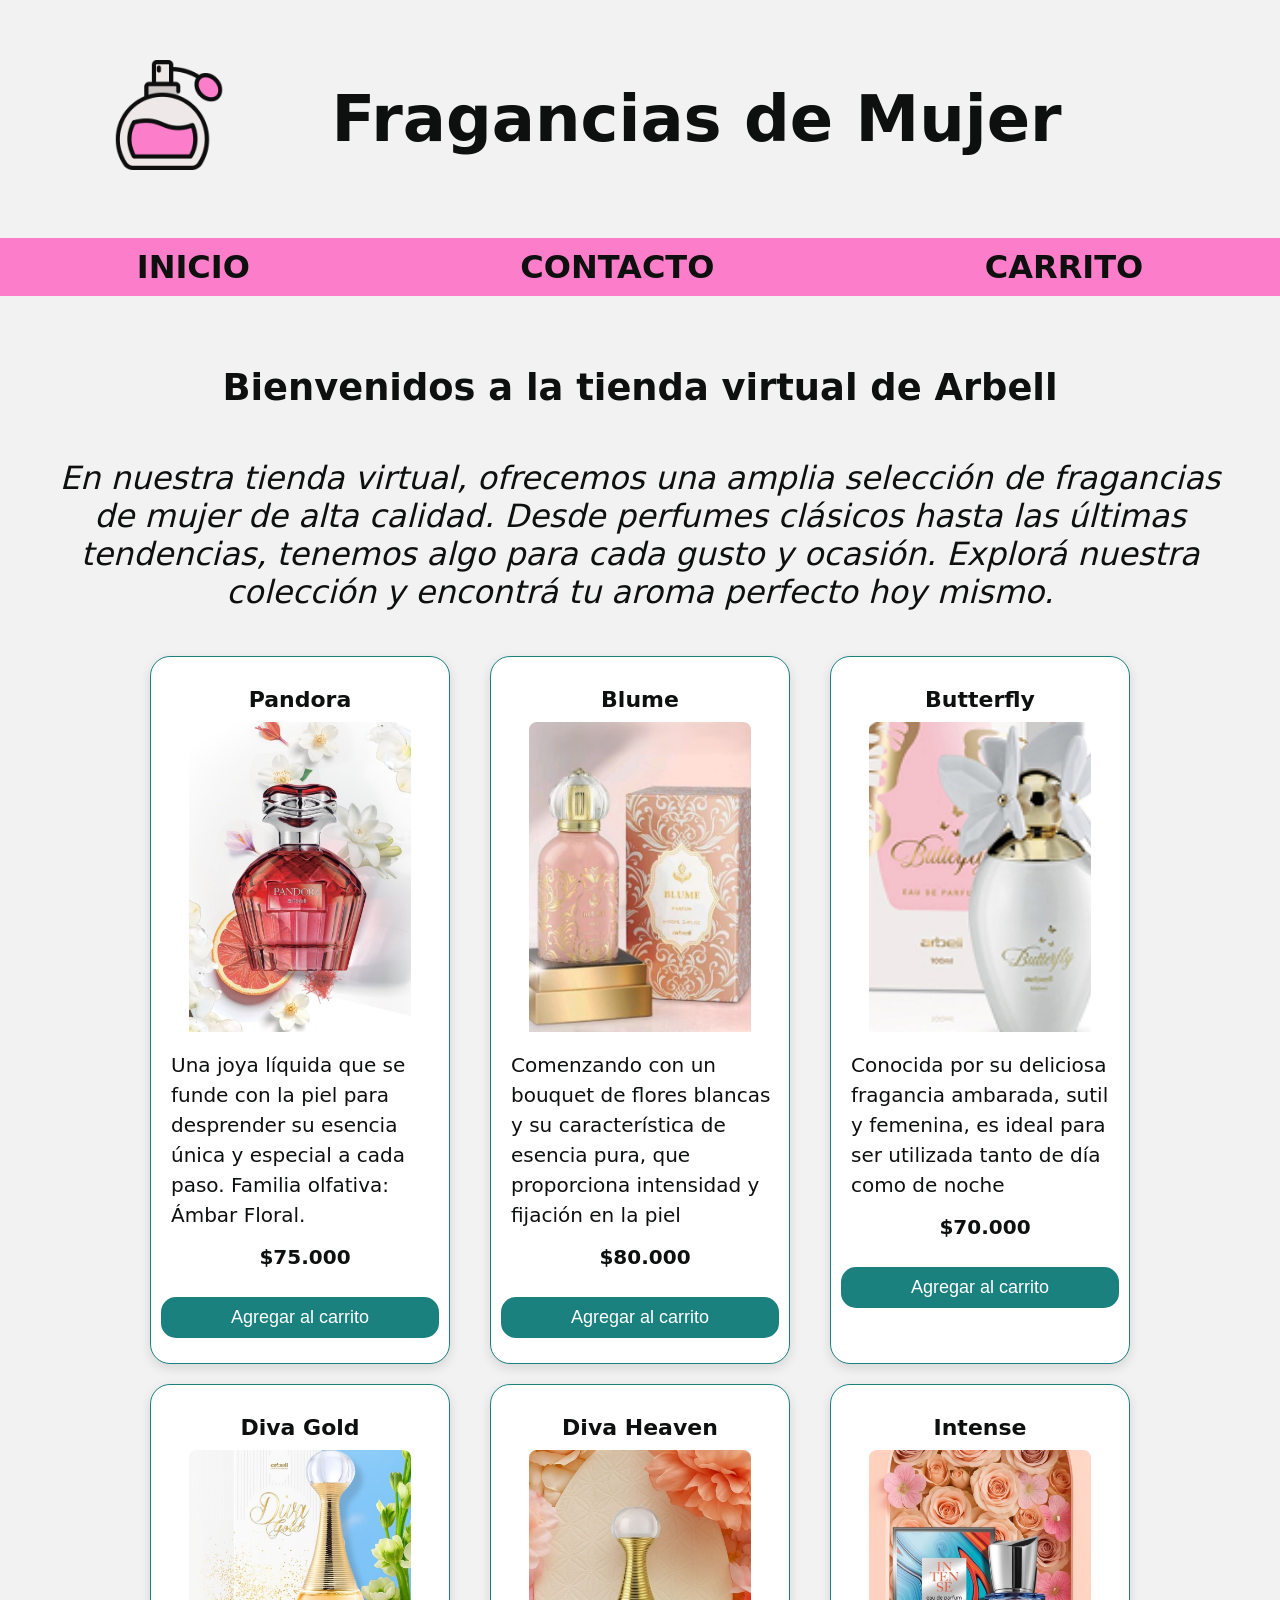
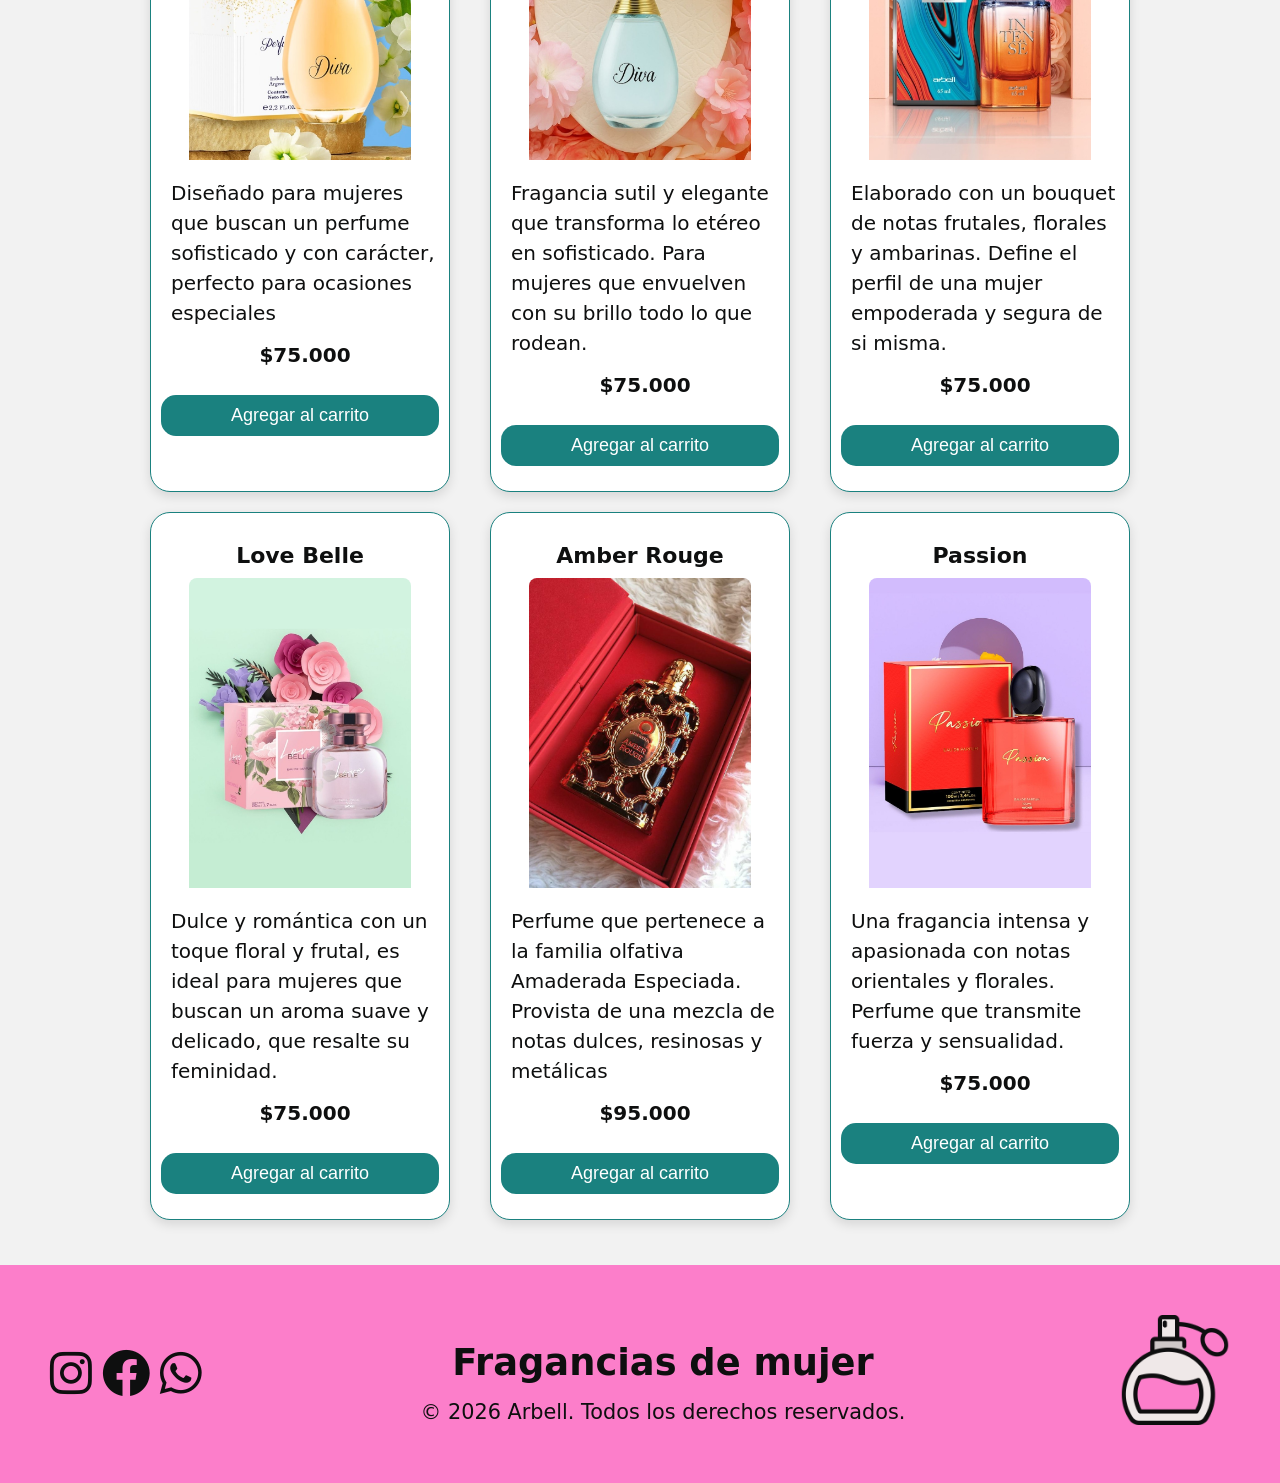
==== index.html @ 32f64679 "envío proyecto" ====
<!DOCTYPE html>
<html lang="en">

<head>
    <meta charset="UTF-8">
    <meta name="viewport" content="width=device-width, initial-scale=1.0">
    <link rel="shortcut icon" href="/img/perfume.png" type="image/x-icon">
    <link rel="stylesheet" href="https://cdnjs.cloudflare.com/ajax/libs/font-awesome/6.0.0-beta3/css/
all.min.css">
    <link rel="stylesheet" href="./css/style.css"><!--va último para que tome primero los demás estilos-->
    <title>Fragancias de mujer</title>
</head>

<body>
    <header>
        <div class="header">
            <a class="logo" href="./index.html"><img class="img" src="./img/perfume.png" alt="logo"></a>
            <div class="marca">
                <h1>Fragancias de Mujer</h1>
            </div>
        </div>
        <nav>
            <ul>
                <li><a href="./index.html">INICIO</a></li>
                <LI><A href="./pages/contacto.html">CONTACTO</A></LI>
                <LI><A href="./pages/carrito.html">CARRITO</A></LI>
            </ul>
        </nav>
    </header>
    <main>
        <SECtion>
            <H2>Bienvenidos a la tienda virtual de Arbell</H2>

            <div class="descripcion">
                <p>En nuestra tienda virtual, ofrecemos una amplia selección de fragancias de mujer de alta calidad.
                    Desde perfumes clásicos hasta las últimas tendencias, tenemos algo para cada gusto y ocasión.
                    Explorá nuestra colección y encontrá tu aroma perfecto hoy mismo.</p>
            </div>
            <div class="principal">
                    <article class="tarjeta">
                        <h3>Pandora</h3>
                        <img src="./img/pandora.jpeg" alt="perfume pandora">
                        <p>Una joya líquida que se funde con la piel para desprender su esencia única y especial a cada paso. Familia
                            olfativa:
                            Ámbar Floral.
                        </p>
                        <p class="precio">$75.000</p>
                        <button>Agregar al carrito</button>
                    </article>
                    <article class="tarjeta">
                        <h3>Blume</h3>
                        <img src="./img/Blume.jpg" alt="perfume blume" >
                        <p> Comenzando con un bouquet de flores blancas y su característica de esencia pura,
                            que proporciona intensidad y fijación en la piel</p>
                        <p class="precio">$80.000</p>
                        <button>Agregar al carrito</button>
                    </article>
                    <article class="tarjeta">
                        <h3>Butterfly</h3>
                        <img src="./img/butterfly.png" alt="perfume butterfly">
                        <p> Conocida por su deliciosa fragancia ambarada, sutil y femenina, es ideal para ser utilizada tanto de día
                            como de noche</p>
                        <p class="precio">$70.000</p>
                        <button>Agregar al carrito</button>
                    </article>
                    <article class="tarjeta">
                        <h3>Diva Gold</h3>
                        <img src="./img/divaGold.jpeg" alt="perfume Diva Gold">
                        <p>Diseñado para mujeres que buscan un perfume sofisticado y con carácter, perfecto para ocasiones
                            especiales
                        </p>
                        <p class="precio">$75.000</p>
                        <button>Agregar al carrito</button>
                    </article>
                    <article class="tarjeta">
                        <h3>Diva Heaven</h3>
                        <img src="./img/divaHeaven.jpeg" alt="perfume Diva heaven">
                        <p>Fragancia sutil y elegante que transforma lo etéreo en sofisticado. Para mujeres
                            que envuelven con su brillo todo lo que rodean.</p>
                        <p class="precio">$75.000</p>
                        <button>Agregar al carrito</button>
                    </article>
                    <article class="tarjeta">
                        <h3>Intense</h3>
                        <img src="./img/intense.jpeg" alt="perfume intense">
                        <p>Elaborado con un bouquet de notas frutales, florales y ambarinas. Define el
                            perfil
                            de una mujer empoderada y segura de si misma.</p>
                        <p class="precio">$75.000</p>
                        <button>Agregar al carrito</button>
                    </article>
                    <article class="tarjeta">
                        <h3>Love Belle</h3>
                        <img src="./img/loveBelle.jpeg" alt="perfume love belle">
                        <p>Dulce y romántica con un toque floral y frutal, es ideal para mujeres que buscan
                            un aroma suave y delicado, que resalte su feminidad.</p>
                        <p class="precio">$75.000</p>
                        <button>Agregar al carrito</button>
                    </article>
                    <article class="tarjeta">
                        <h3>Amber Rouge</h3>
                        <img src="./img/AmberRouge.jpeg" alt="perfume amber rouge">
                        <p>Perfume que pertenece a la familia olfativa Amaderada Especiada.
                            Provista de una mezcla de notas dulces, resinosas y metálicas</p>
                        <p class="precio">$95.000</p>
                        <button>Agregar al carrito</button>
                    </article>
                    <article class="tarjeta">
                        <h3>Passion</h3>
                        <img src="./img/passion.jpeg" alt="perfume passion">
                        <p>Una fragancia intensa y apasionada con notas orientales y florales. Perfume que transmite
                            fuerza
                            y sensualidad. </p>
                        <p class="precio">$75.000</p>
                        <button>Agregar al carrito</button>
                    </article>

            </div>
        </SECtion>
    </main>
    <footer>
        <div class="footer1">
            <i class="fa-brands fa-instagram"></i>
        <!--   <i class="fa-brands fa-square-x-twitter"></i>--> 
            <i class="fa-brands fa-facebook" ></i>
            <i class="fa-brands fa-whatsapp" ></i>
        </div>
        <div class="footer2">
            <h2>Fragancias de mujer</h2>
            <p>© 2026 Arbell. Todos los derechos reservados.</p>
        </div>
        <div class="footer3">
            <a class="logo" href="./index.html"><img class="img" src="./img/perfume.png" alt="logo"></a>
        </div>
    </footer>
</body>

</html>
---- css/style.css ----
* {
    margin: 0;
    padding: 0;
    box-sizing: border-box;
    /*para saber que tamaño tiene el elemento y no se me desordene la pagina*/
    /*tiene en cuenta el padding y el border*/
}

| html {
    font-size: 62.5%;
}

body {
    width: 100%;
    font-family: system-ui, Avenir, Helvetica, Arial, sans-serif;
    font-size: 2rem;
    background-color: #f2f2f2;
    color: #0e0f0f;
}

.header {
    display: flex;
    padding: 10px 5%;
}

.img {
    margin: 50px;
    width: 110px;

}

.marca {
    display: flex;
    width: 80%;
    align-items: center;
    padding: 0 5%;
}

nav {
    width: 100%;
    background-color: #FC7ECA;
}

nav ul {
    display: flex;
    gap: 3rem;
    justify-content: space-around;
    list-style: none;
    padding: 10px 2%;

}

a {
    font-weight: 700;
    color: #0e0f0f;
    text-decoration: none;
    /*  padding: 0px 100px;*/
}

main {
    margin: 2% 0;
    flex: 1;
    /*para que ocupe todo el espacio disponible, el footer y el head van a usar lo mínimo*/
    flex-direction: column;

}

h2 {
    font-size: 2.3rem;
    margin: 2%;
    text-align: center;
}

.descripcion {
    font-size: 2rem;
    font-style: italic;
    text-align: center;
    padding: 2%;
}

.principal {
    display: flex;
    flex-wrap: wrap;
    justify-content: center;
    gap: 20px;
    margin-top: 20px;
}


.tarjeta {
    width: 300px;
    background-color: #fff;
    border-radius: 20px;
    padding: 15px 10px;
    box-shadow: 0 4px 12px rgba(0, 0, 0, 0.12);
    box-sizing: border-box;
    margin: 0 10px;
    border: 1px solid #1a817f;
    text-align: center;
}

.tarjeta img {
    width: 80%;
    height: 20rem;
    object-fit: cover;
    padding-bottom: 10px;
    border-radius: 8px;

}

.tarjeta h3 {
    font-size: 22px;
    margin: 15px 0 10px;

}

.tarjeta p {
    padding-left: 10px;
    font-size: 20px;
    line-height: 1.5;
    margin: 0 0 12px;
    text-align: start;
}

.tarjeta .precio {
    display: block;
    font-size: 20px;
    font-weight: bold;
    text-align: CENTER;
    margin-bottom: 15px;
}

button {
    width: 100%;
    padding: 10px;
    border-radius: 15px;
    margin: 10px 0;
    border: none;
    background-color: #1a817f;
    color: white;
    font-size: 18px;
    cursor: pointer;
    transition: background-color 0.3s;
}

a:hover {
    color: #1a817f;
}

button:hover {
    background-color: #0fc2c0;
}

footer {
    display: flex;
    justify-content: space-around;
    align-items: center;
    background-color: #FC7ECA;
}

.footer1 {
    padding: 50px;
    WIDTH: 20%;
    color: #0e0f0f;
    flex-wrap: wrap;
}

.footer2 {
    flex: 1;
    padding: 30px 0;
    JUSTIFY-CONTENT: CENTER;
}

FOOTER P {
    font-size: 1.3rem;
    text-align: center;
}

i {
    font-size: 3rem;
}

/* Estilos para la sección de contacto */
section {
    display: flex;
    flex-direction: column;
    align-items: center;
    padding: 20px;

}

.formulario {
    width: 600px;
    background-color: #fff;
    border-radius: 20px;
    justify-content: center;
    padding: 25px;
    box-shadow: 0 4px 12px rgba(0, 0, 0, 0.12);
    /*  box-sizing: border-box;*/
    margin: 20px 25%;
    border: 1px solid #1a817f;
    text-align: left;
}

form {
    display: flex;
    flex-direction: column;
    gap: 5px;
}

form label {
    font-size: 1.6rem;
    font-weight: bold;
}

form input,
form textarea {
    width: 100%;
    padding: 10px;
    border-radius: 8px;
    border: 1px solid #ccc;
    font-size: 2rem;
}

@media (max-width: 600px) {
    body {
        font-size: 1.6rem;
    }

    h1 {
        font-size: 1.6rem;
    }

    h2 {
        font-size: 1.3rem;
    }

    nav ul {
        text-align: center;
        gap: 0.8rem;
    }

    nav,
    form label,
    form input,
    form textarea {
        font-size: 1.1rem;
    }

    p {
        font-size: 1.1rem;
    }

    .img {
        display: none;
    }

    nav ul {
        flex-direction: column;
    }

    .tarjeta p {
        font-size: 1.1rem;
    }

    .footer1 {
        padding: 0 16px;
        width: 10%;
    }

    i {
        font-size: 2rem;
    }

    .formulario {
        width: 80%;
        min-width: 300px;
        margin: 20px 10%;
    }

    .tarjeta img {
        height: 10rem;
        WIDTH: 50%;
    }
}
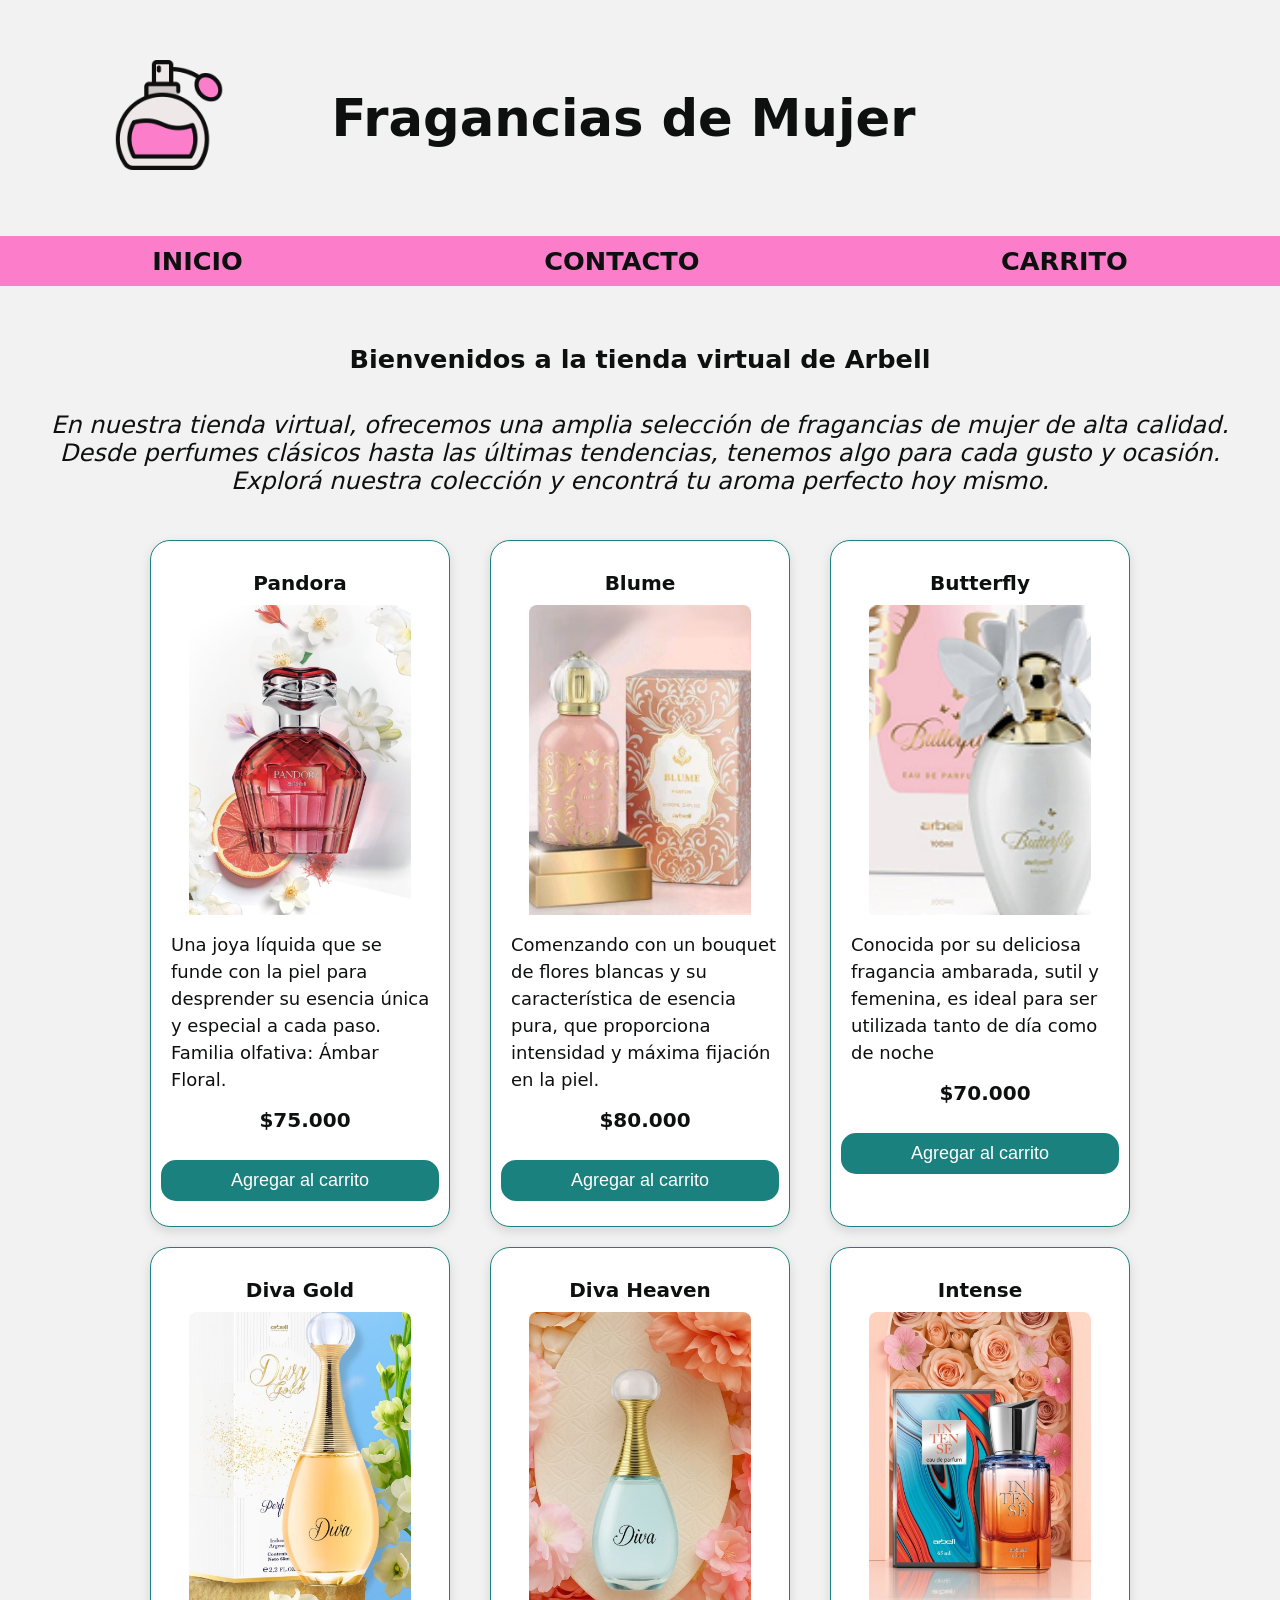
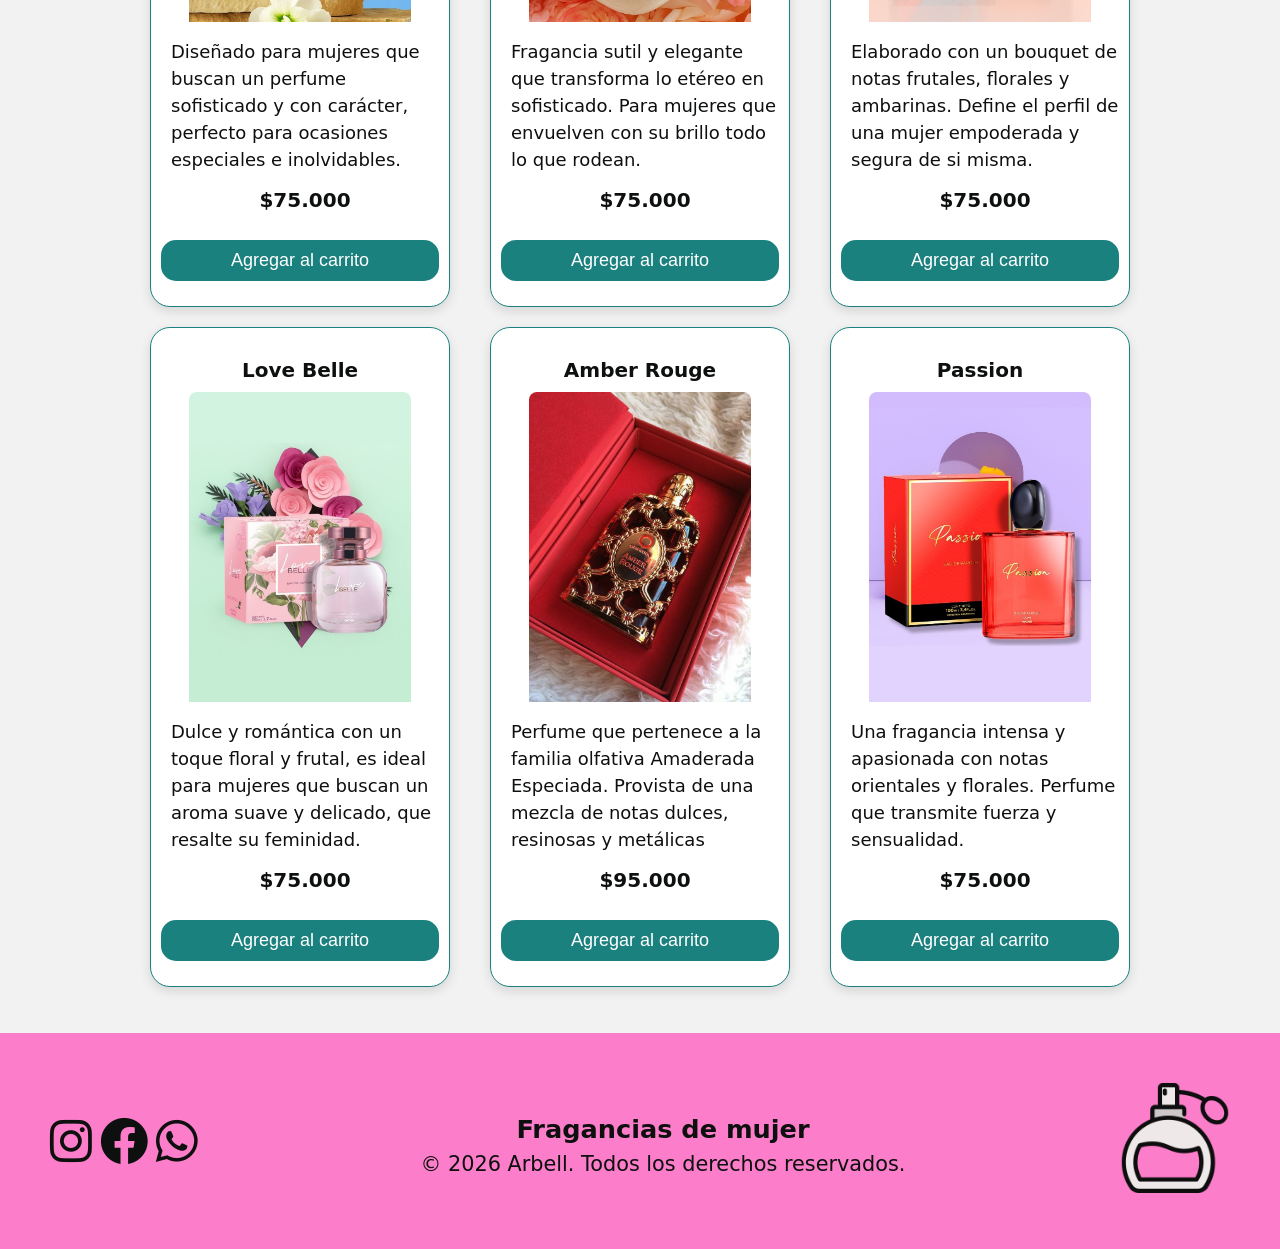
==== commit 3f89790e: "cambios de tamaño de fuente en el css y corrección de ortografía en el index.html" ====
--- a/index.html
+++ b/index.html
@@ -51,7 +51,7 @@
                         <h3>Blume</h3>
                         <img src="./img/Blume.jpg" alt="perfume blume" >
                         <p> Comenzando con un bouquet de flores blancas y su característica de esencia pura,
-                            que proporciona intensidad y fijación en la piel</p>
+                            que proporciona intensidad y máxima fijación en la piel.</p>
                         <p class="precio">$80.000</p>
                         <button>Agregar al carrito</button>
                     </article>
@@ -67,7 +67,7 @@
                         <h3>Diva Gold</h3>
                         <img src="./img/divaGold.jpeg" alt="perfume Diva Gold">
                         <p>Diseñado para mujeres que buscan un perfume sofisticado y con carácter, perfecto para ocasiones
-                            especiales
+                            especiales e inolvidables.
                         </p>
                         <p class="precio">$75.000</p>
                         <button>Agregar al carrito</button>
--- a/css/style.css
+++ b/css/style.css
@@ -13,7 +13,7 @@
 body {
     width: 100%;
     font-family: system-ui, Avenir, Helvetica, Arial, sans-serif;
-    font-size: 2rem;
+    font-size: 1.6rem;
     background-color: #f2f2f2;
     color: #0e0f0f;
 }
@@ -47,14 +47,12 @@
     justify-content: space-around;
     list-style: none;
     padding: 10px 2%;
-
 }
 
 a {
     font-weight: 700;
     color: #0e0f0f;
     text-decoration: none;
-    /*  padding: 0px 100px;*/
 }
 
 main {
@@ -62,17 +60,16 @@
     flex: 1;
     /*para que ocupe todo el espacio disponible, el footer y el head van a usar lo mínimo*/
     flex-direction: column;
-
 }
 
 h2 {
-    font-size: 2.3rem;
-    margin: 2%;
+    font-size: 1.6rem;
+    margin:1% 2%;
     text-align: center;
 }
 
 .descripcion {
-    font-size: 2rem;
+    font-size: 1.5rem;
     font-style: italic;
     text-align: center;
     padding: 2%;
@@ -109,14 +106,14 @@
 }
 
 .tarjeta h3 {
-    font-size: 22px;
+    font-size: 20px;
     margin: 15px 0 10px;
 
 }
 
 .tarjeta p {
     padding-left: 10px;
-    font-size: 20px;
+    font-size: 18px;
     line-height: 1.5;
     margin: 0 0 12px;
     text-align: start;
@@ -246,7 +243,10 @@
     form textarea {
         font-size: 1.1rem;
     }
-
+.marca{
+        width: 100%;
+        padding: 0 5%;
+    }
     p {
         font-size: 1.1rem;
     }
@@ -262,10 +262,16 @@
     .tarjeta p {
         font-size: 1.1rem;
     }
-
+.tarjeta img {
+        height: 10rem;
+        WIDTH: 50%;
+    }
     .footer1 {
         padding: 0 16px;
         width: 10%;
+    }
+    .footer1 p{
+        font-size: 1.1rem;
     }
 
     i {
@@ -278,8 +284,6 @@
         margin: 20px 10%;
     }
 
-    .tarjeta img {
-        height: 10rem;
-        WIDTH: 50%;
-    }
+    
+    
 }
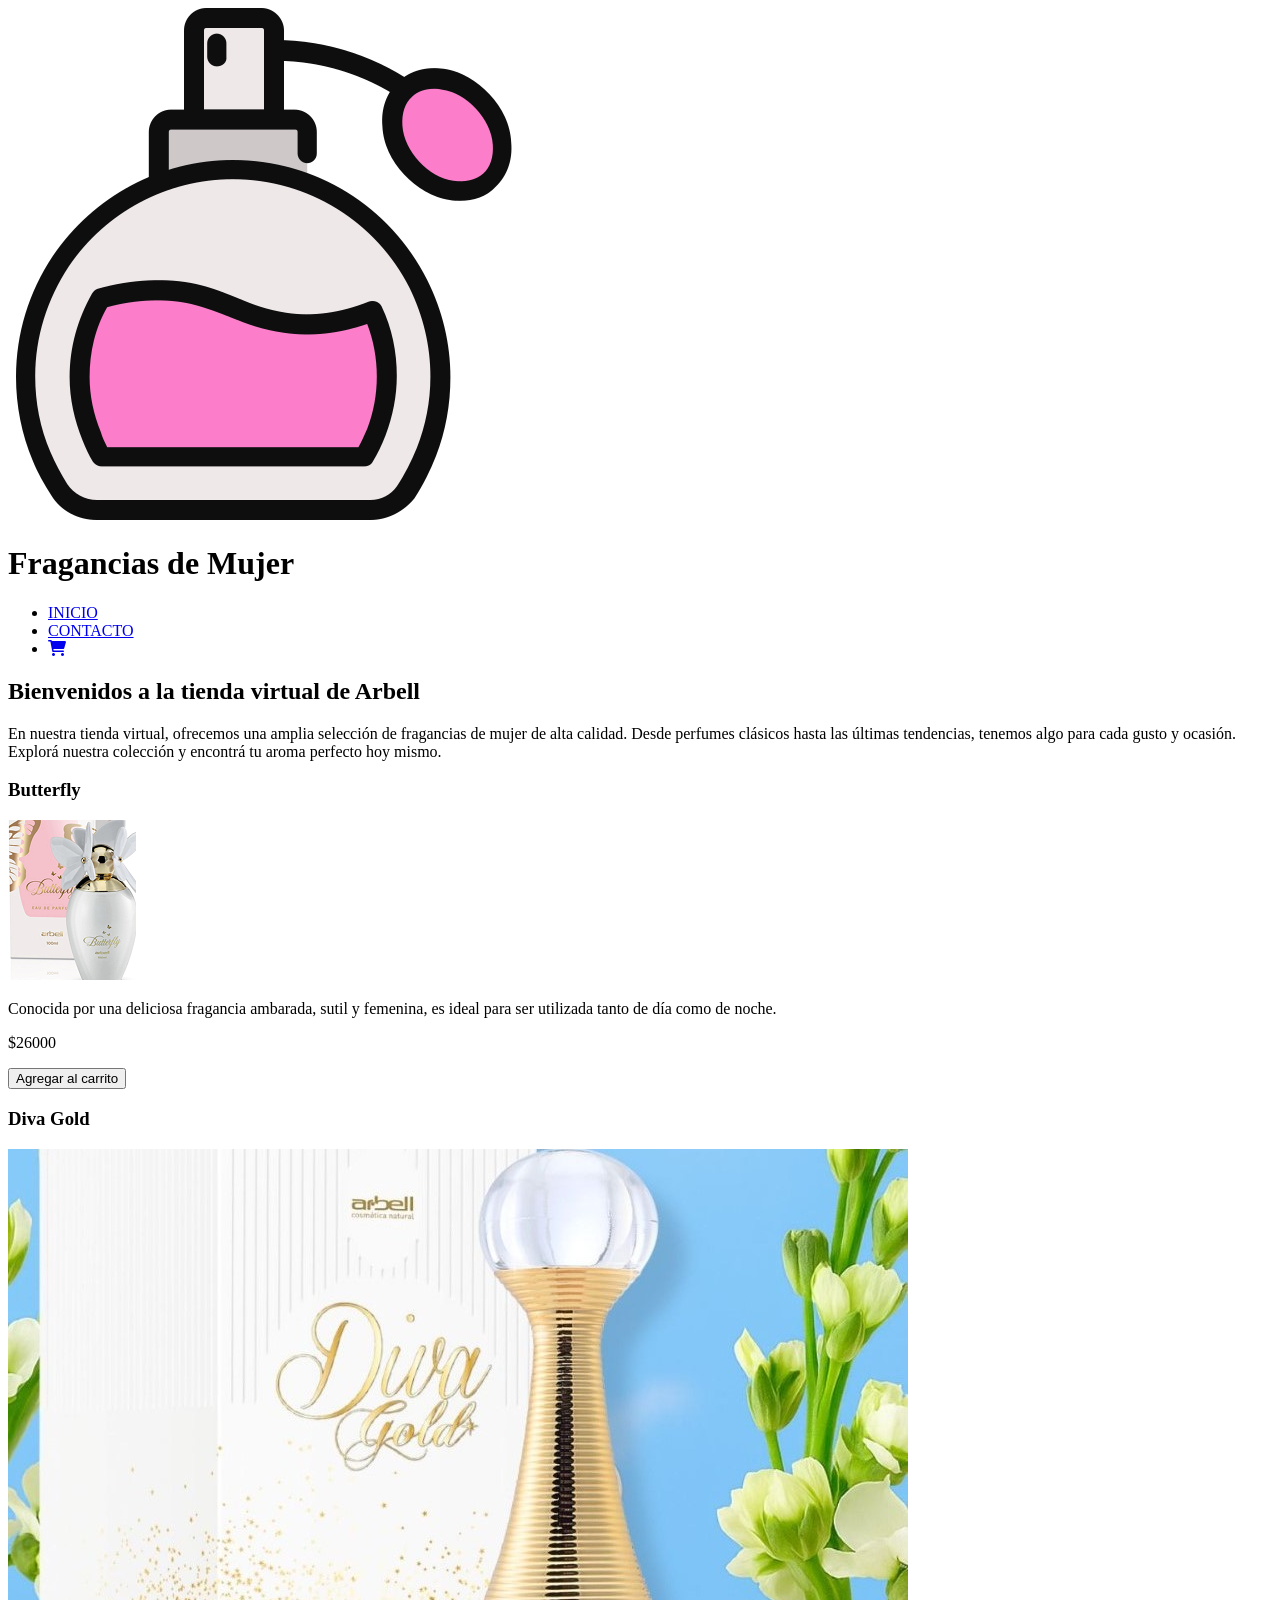
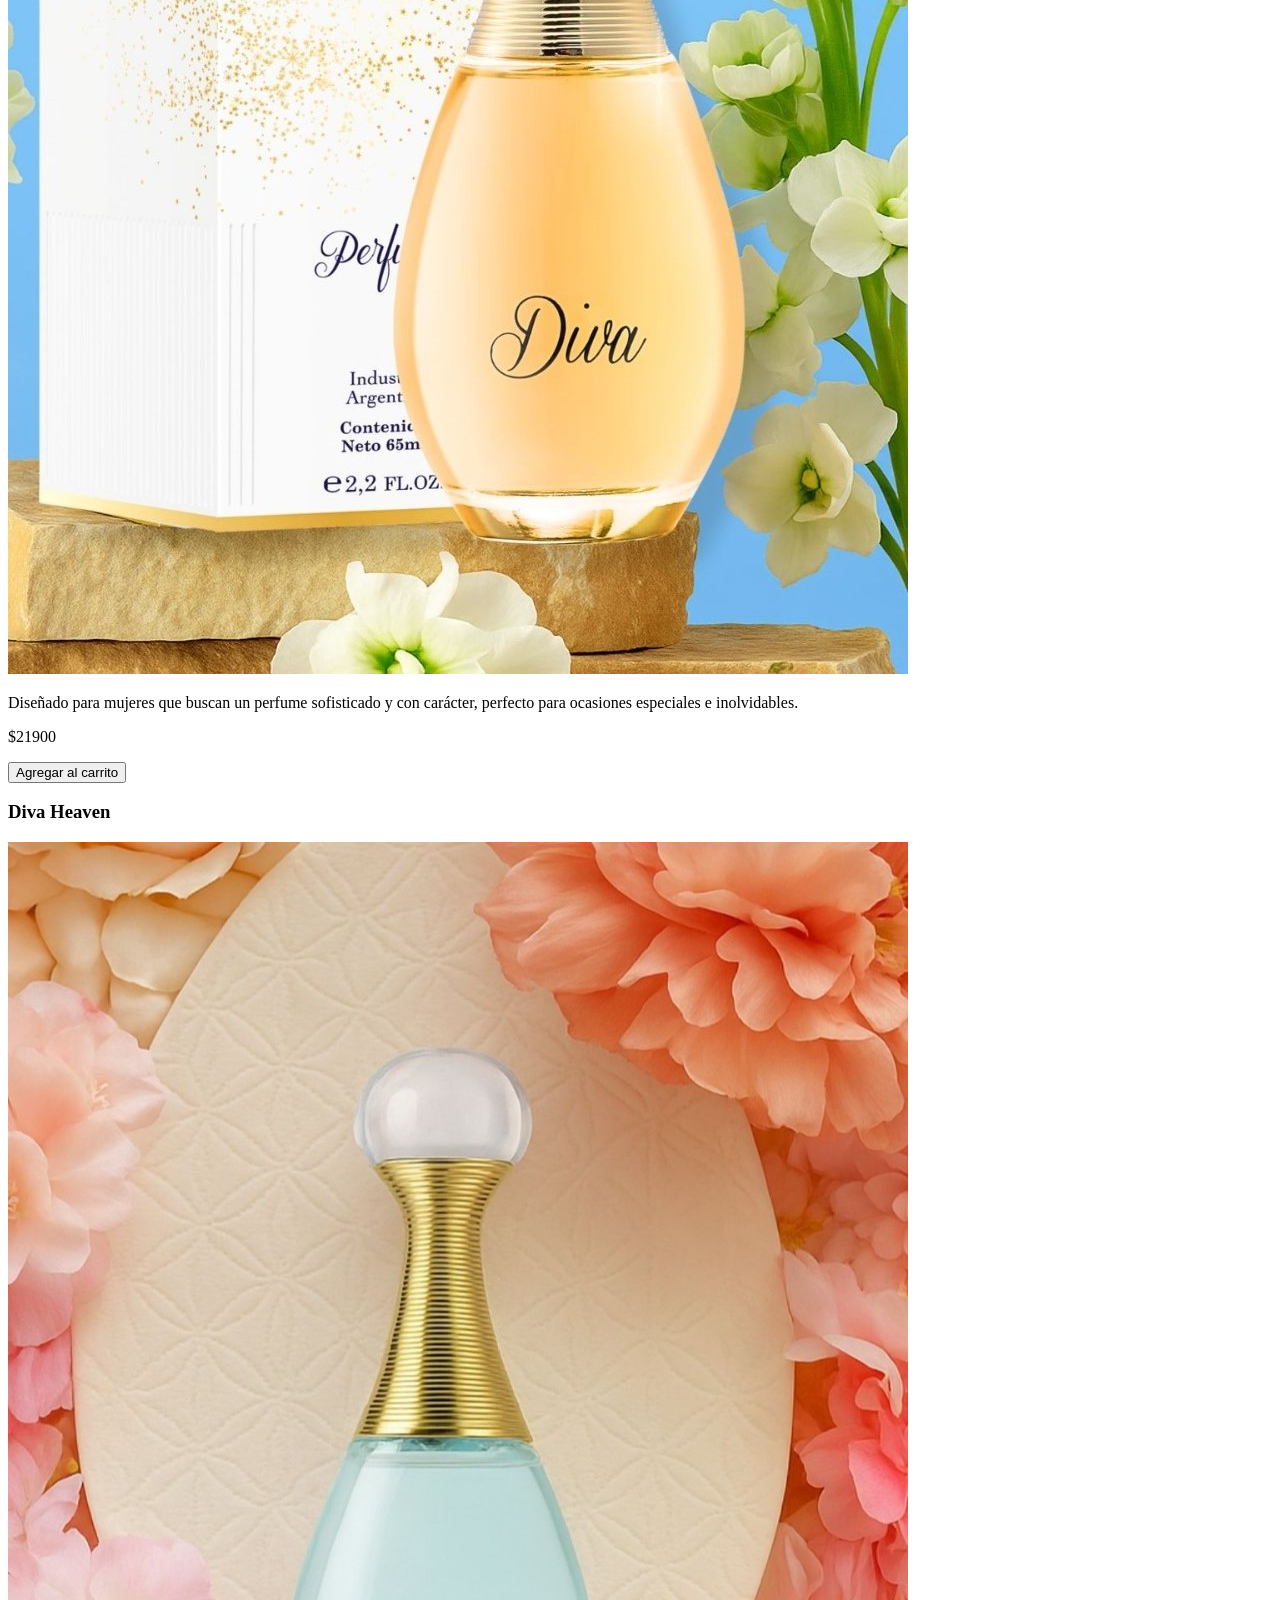
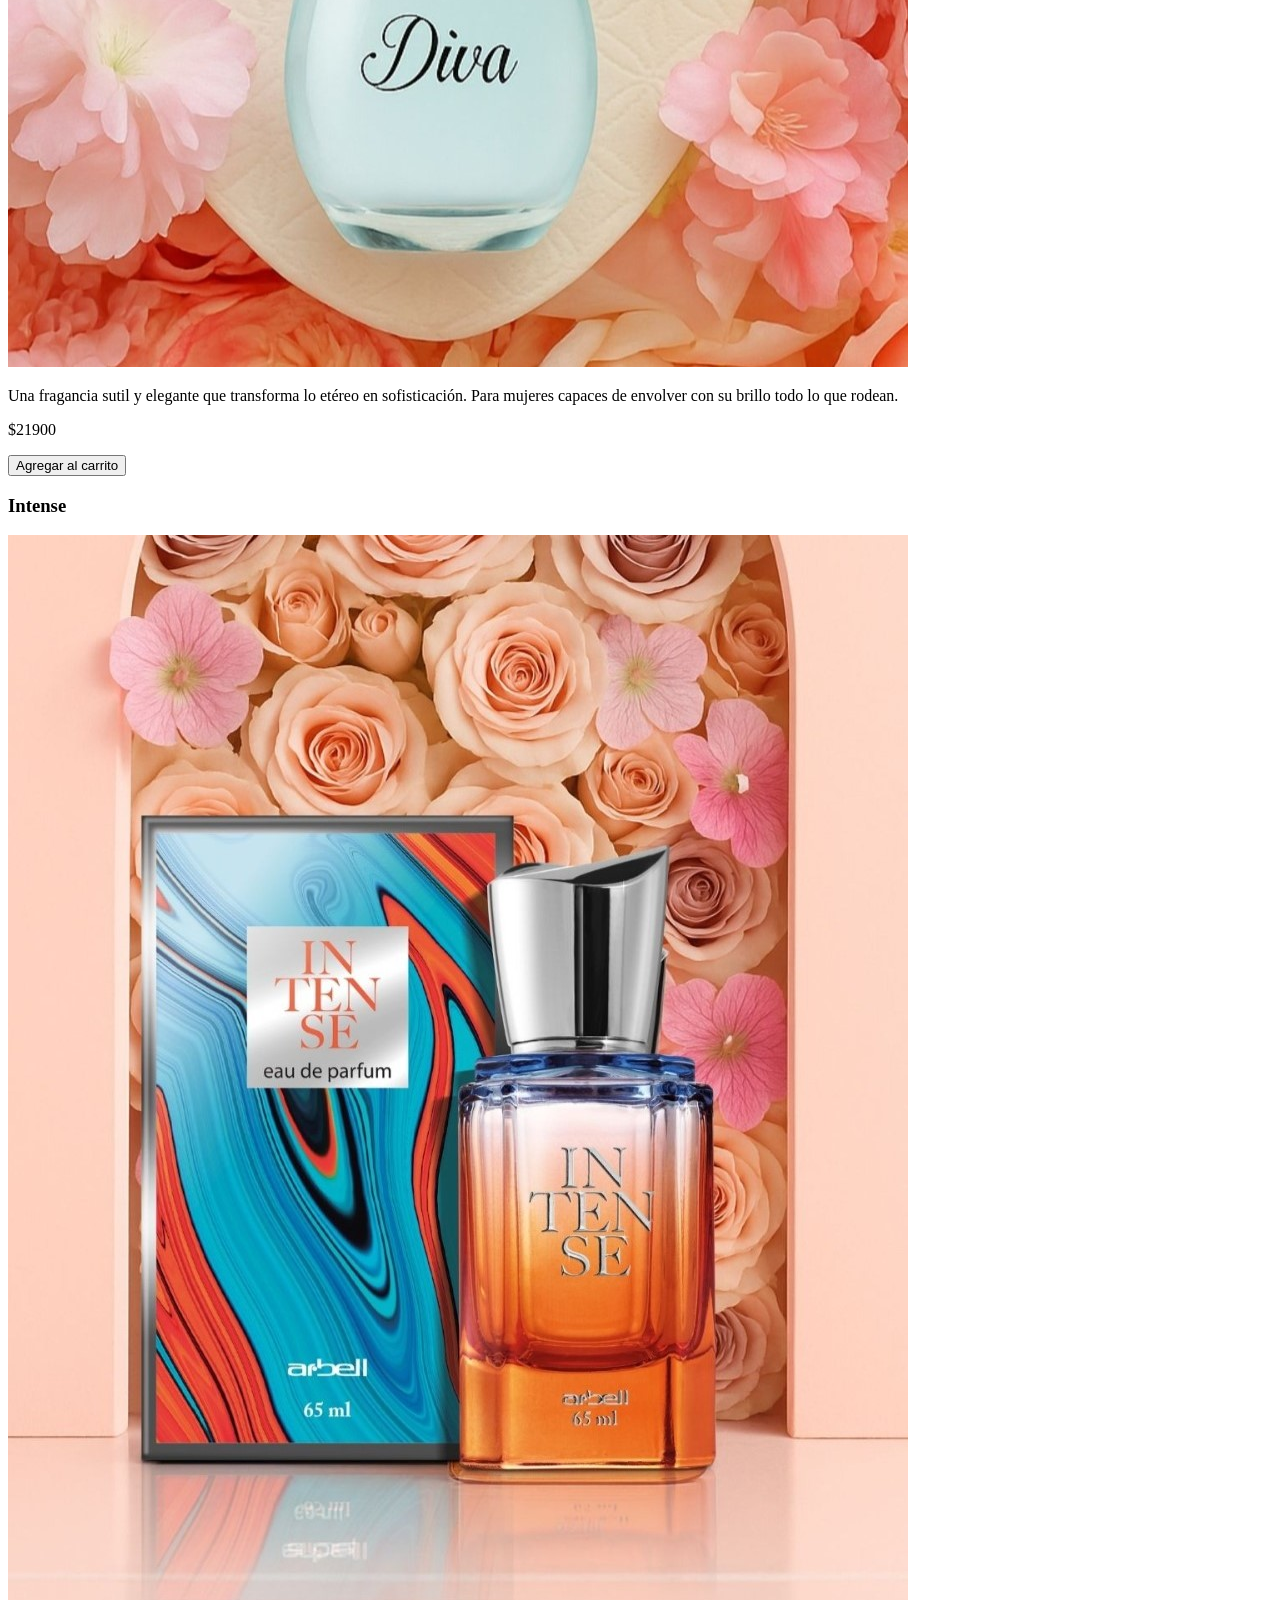
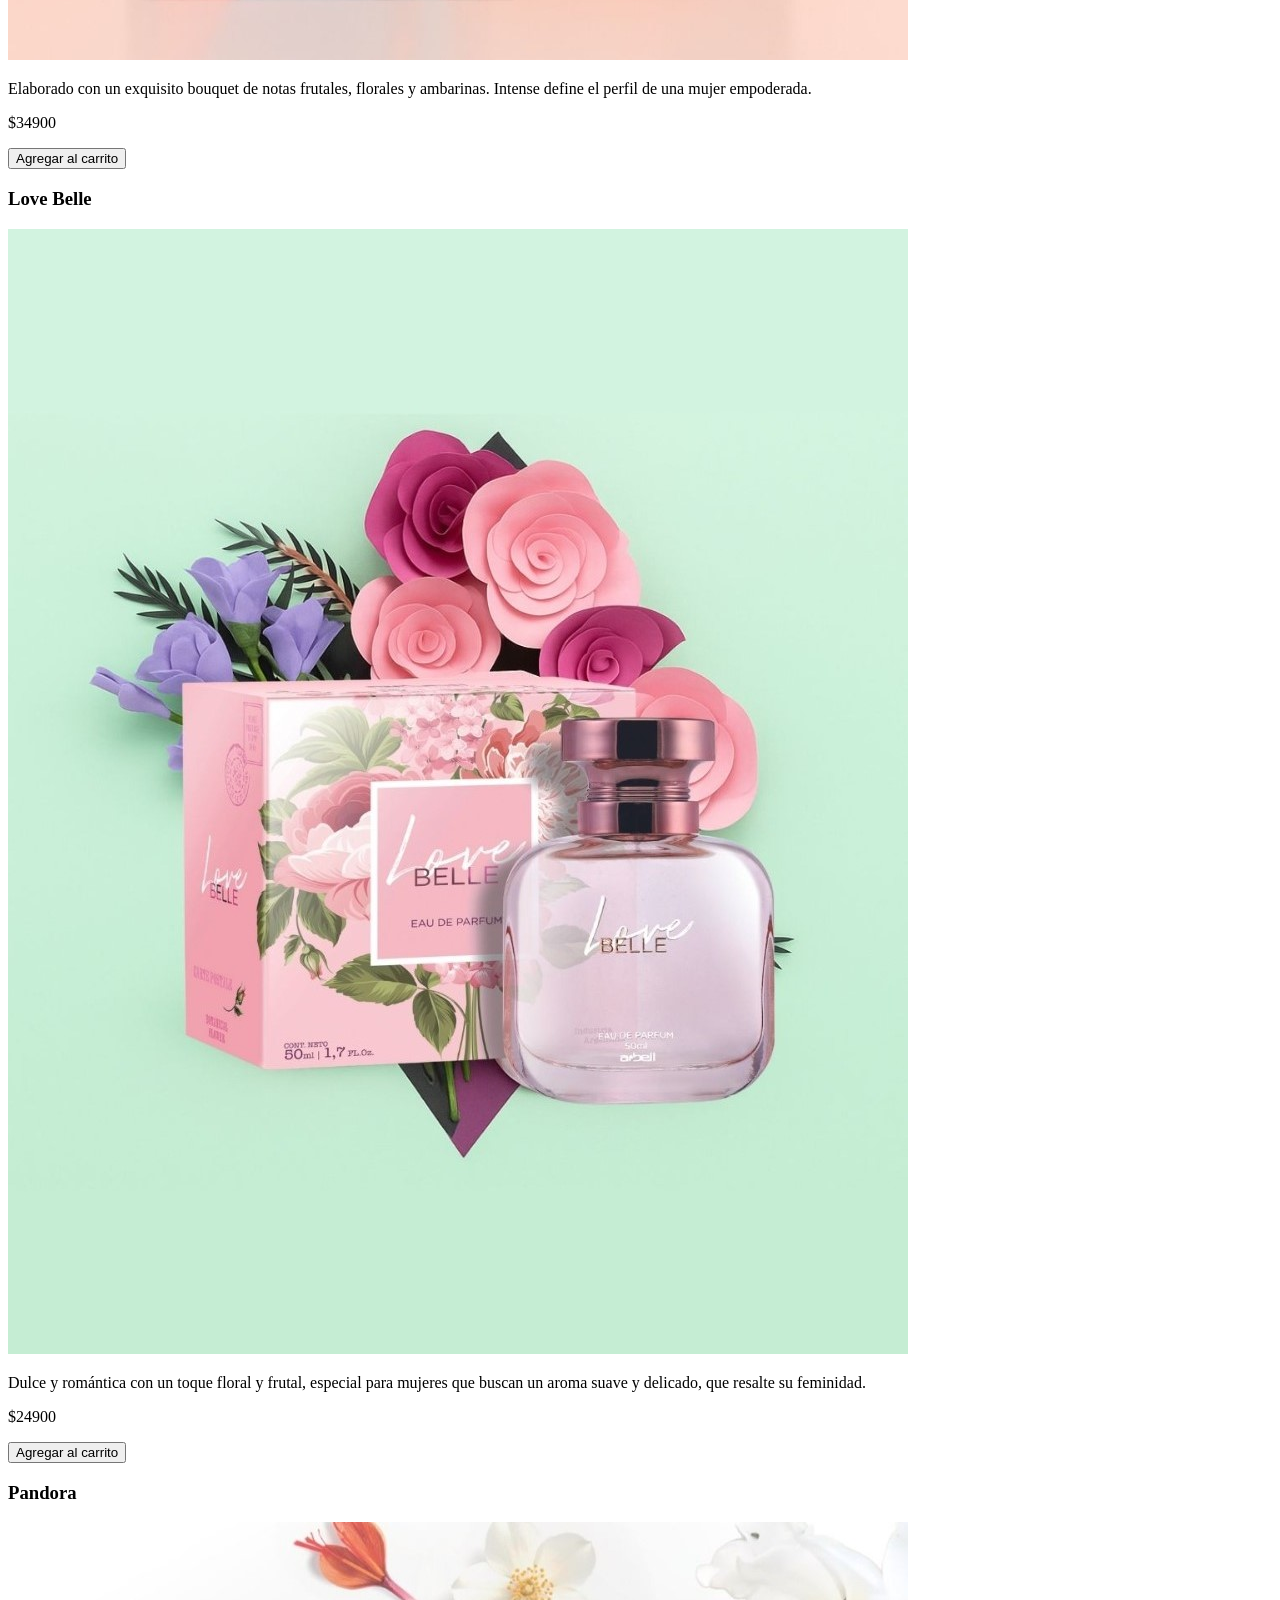
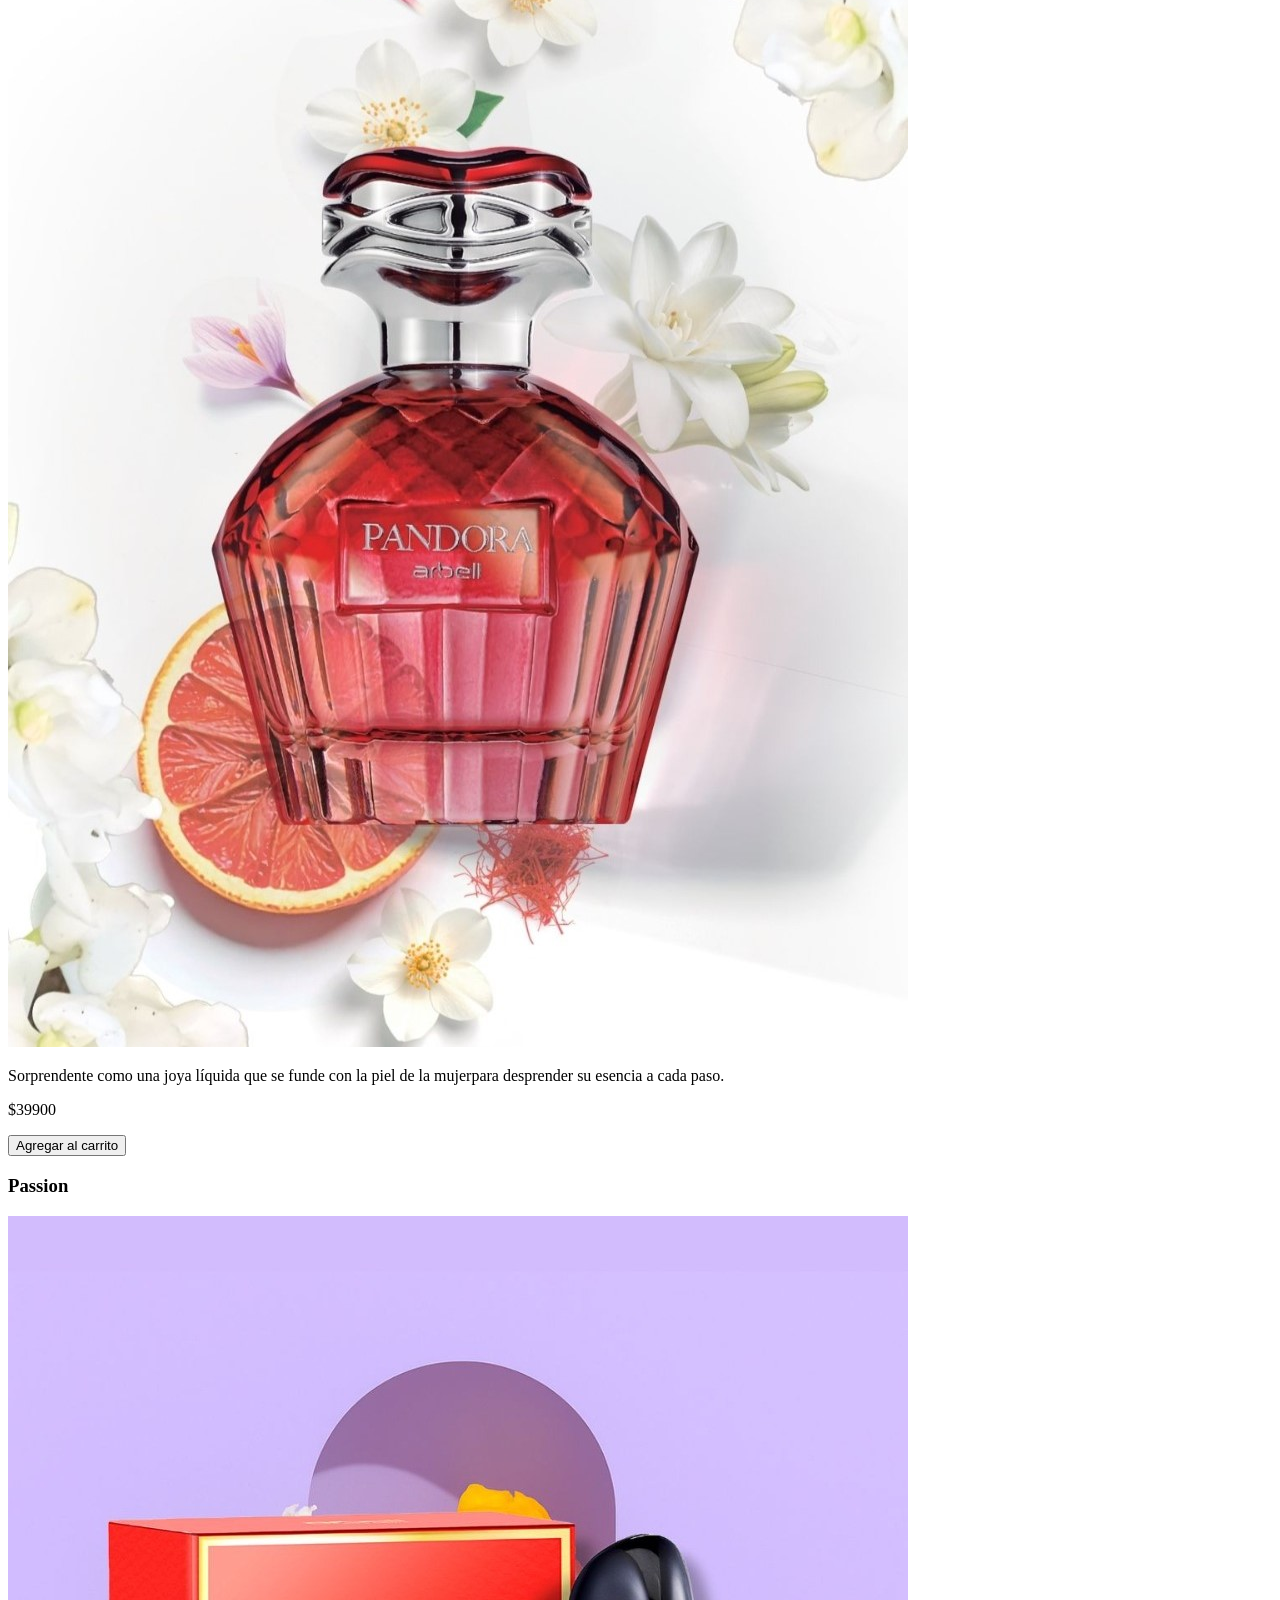
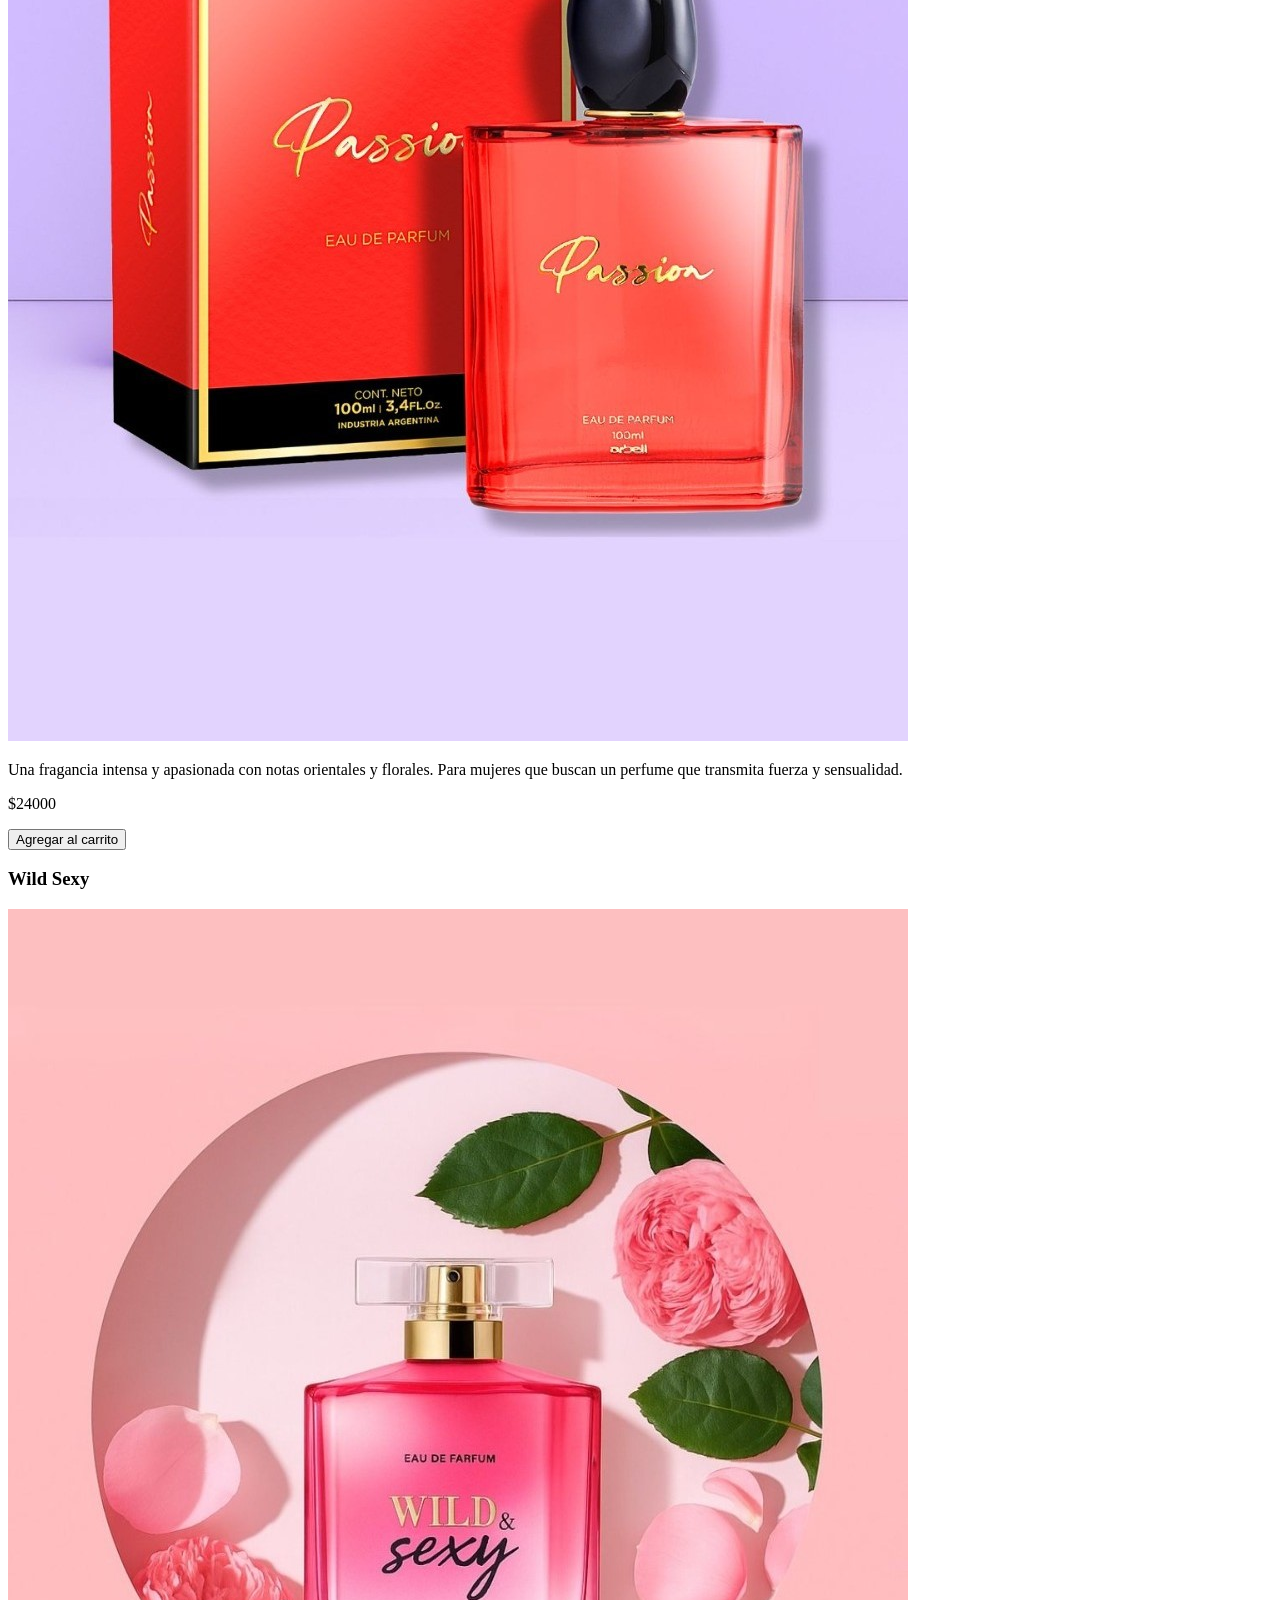
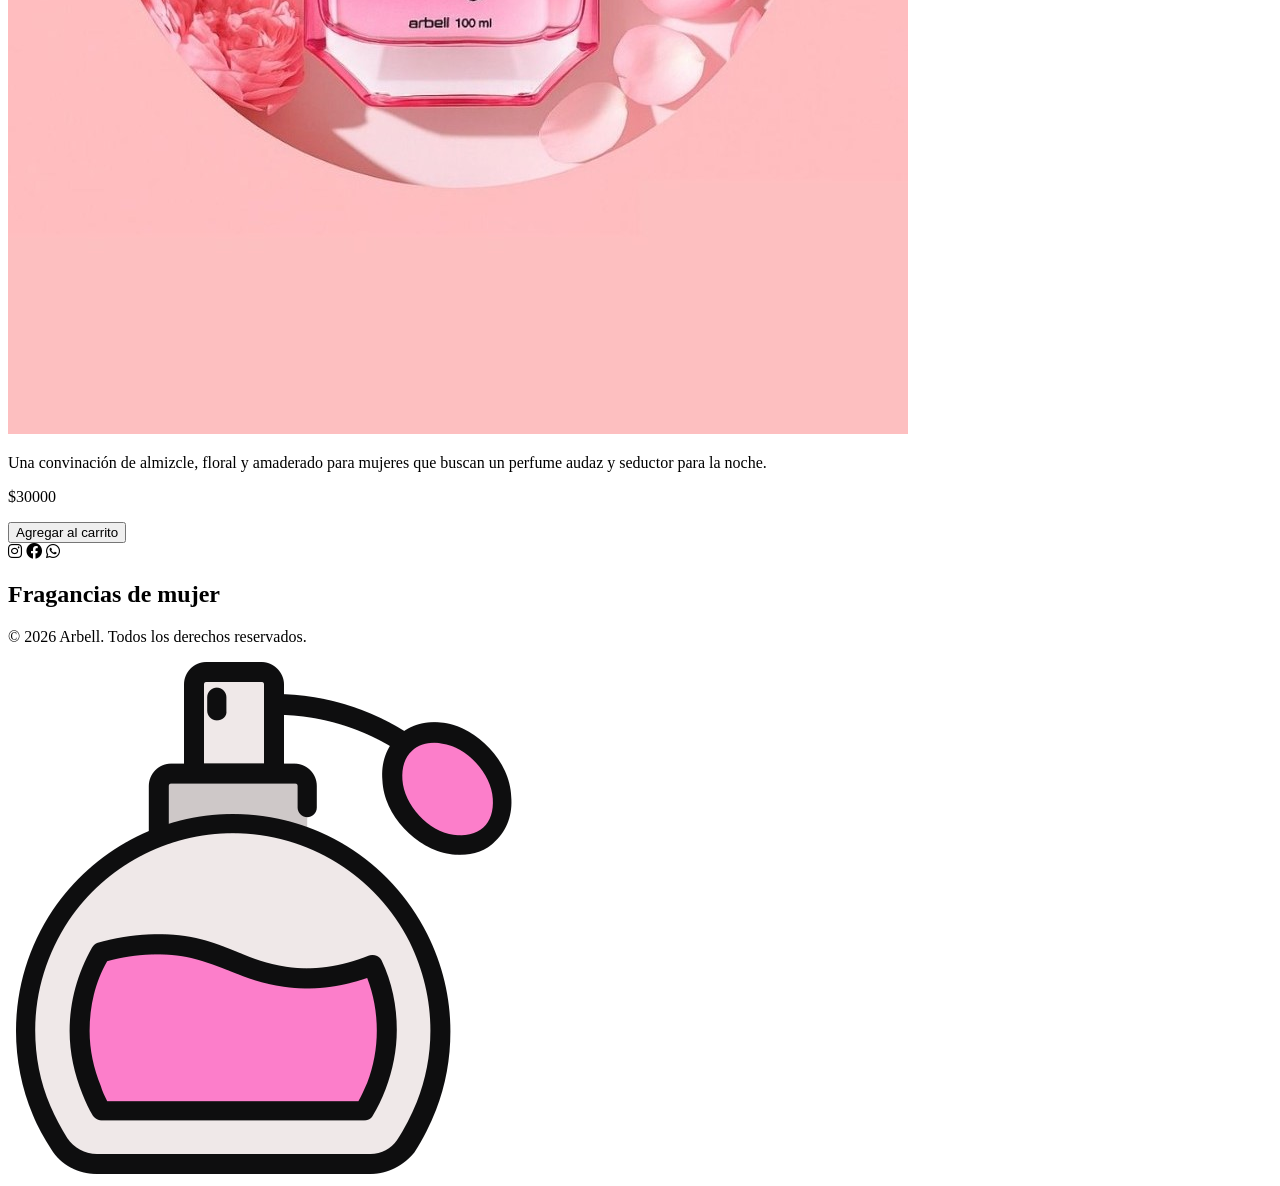
==== commit 9e91fb24: "Actualización del proyecto" ====
--- a/index.html
+++ b/index.html
@@ -1,5 +1,5 @@
 <!DOCTYPE html>
-<html lang="en">
+<html lang="es">
 
 <head>
     <meta charset="UTF-8">
@@ -7,7 +7,7 @@
     <link rel="shortcut icon" href="/img/perfume.png" type="image/x-icon">
     <link rel="stylesheet" href="https://cdnjs.cloudflare.com/ajax/libs/font-awesome/6.0.0-beta3/css/
 all.min.css">
-    <link rel="stylesheet" href="./css/style.css"><!--va último para que tome primero los demás estilos-->
+    <link rel="stylesheet" href="./CSS/style.css"><!--va último para que tome primero los demás estilos-->
     <title>Fragancias de mujer</title>
 </head>
 
@@ -22,13 +22,14 @@
         <nav>
             <ul>
                 <li><a href="./index.html">INICIO</a></li>
-                <LI><A href="./pages/contacto.html">CONTACTO</A></LI>
-                <LI><A href="./pages/carrito.html">CARRITO</A></LI>
+                <li><a href="./pages/contacto.html">CONTACTO</a></li>
+                <li><a href="./pages/carrito.html" class="link-carrito"><i class="fa-solid fa-cart-shopping icono-carrito"></i><span id="contador-carrito" class="carrito-icono"></span>
+                        </a></li>
             </ul>
         </nav>
     </header>
     <main>
-        <SECtion>
+        <section>
             <H2>Bienvenidos a la tienda virtual de Arbell</H2>
 
             <div class="descripcion">
@@ -36,94 +37,18 @@
                     Desde perfumes clásicos hasta las últimas tendencias, tenemos algo para cada gusto y ocasión.
                     Explorá nuestra colección y encontrá tu aroma perfecto hoy mismo.</p>
             </div>
-            <div class="principal">
-                    <article class="tarjeta">
-                        <h3>Pandora</h3>
-                        <img src="./img/pandora.jpeg" alt="perfume pandora">
-                        <p>Una joya líquida que se funde con la piel para desprender su esencia única y especial a cada paso. Familia
-                            olfativa:
-                            Ámbar Floral.
-                        </p>
-                        <p class="precio">$75.000</p>
-                        <button>Agregar al carrito</button>
-                    </article>
-                    <article class="tarjeta">
-                        <h3>Blume</h3>
-                        <img src="./img/Blume.jpg" alt="perfume blume" >
-                        <p> Comenzando con un bouquet de flores blancas y su característica de esencia pura,
-                            que proporciona intensidad y máxima fijación en la piel.</p>
-                        <p class="precio">$80.000</p>
-                        <button>Agregar al carrito</button>
-                    </article>
-                    <article class="tarjeta">
-                        <h3>Butterfly</h3>
-                        <img src="./img/butterfly.png" alt="perfume butterfly">
-                        <p> Conocida por su deliciosa fragancia ambarada, sutil y femenina, es ideal para ser utilizada tanto de día
-                            como de noche</p>
-                        <p class="precio">$70.000</p>
-                        <button>Agregar al carrito</button>
-                    </article>
-                    <article class="tarjeta">
-                        <h3>Diva Gold</h3>
-                        <img src="./img/divaGold.jpeg" alt="perfume Diva Gold">
-                        <p>Diseñado para mujeres que buscan un perfume sofisticado y con carácter, perfecto para ocasiones
-                            especiales e inolvidables.
-                        </p>
-                        <p class="precio">$75.000</p>
-                        <button>Agregar al carrito</button>
-                    </article>
-                    <article class="tarjeta">
-                        <h3>Diva Heaven</h3>
-                        <img src="./img/divaHeaven.jpeg" alt="perfume Diva heaven">
-                        <p>Fragancia sutil y elegante que transforma lo etéreo en sofisticado. Para mujeres
-                            que envuelven con su brillo todo lo que rodean.</p>
-                        <p class="precio">$75.000</p>
-                        <button>Agregar al carrito</button>
-                    </article>
-                    <article class="tarjeta">
-                        <h3>Intense</h3>
-                        <img src="./img/intense.jpeg" alt="perfume intense">
-                        <p>Elaborado con un bouquet de notas frutales, florales y ambarinas. Define el
-                            perfil
-                            de una mujer empoderada y segura de si misma.</p>
-                        <p class="precio">$75.000</p>
-                        <button>Agregar al carrito</button>
-                    </article>
-                    <article class="tarjeta">
-                        <h3>Love Belle</h3>
-                        <img src="./img/loveBelle.jpeg" alt="perfume love belle">
-                        <p>Dulce y romántica con un toque floral y frutal, es ideal para mujeres que buscan
-                            un aroma suave y delicado, que resalte su feminidad.</p>
-                        <p class="precio">$75.000</p>
-                        <button>Agregar al carrito</button>
-                    </article>
-                    <article class="tarjeta">
-                        <h3>Amber Rouge</h3>
-                        <img src="./img/AmberRouge.jpeg" alt="perfume amber rouge">
-                        <p>Perfume que pertenece a la familia olfativa Amaderada Especiada.
-                            Provista de una mezcla de notas dulces, resinosas y metálicas</p>
-                        <p class="precio">$95.000</p>
-                        <button>Agregar al carrito</button>
-                    </article>
-                    <article class="tarjeta">
-                        <h3>Passion</h3>
-                        <img src="./img/passion.jpeg" alt="perfume passion">
-                        <p>Una fragancia intensa y apasionada con notas orientales y florales. Perfume que transmite
-                            fuerza
-                            y sensualidad. </p>
-                        <p class="precio">$75.000</p>
-                        <button>Agregar al carrito</button>
-                    </article>
 
+            <div id="contenedor-tarjetas" class="contenedor-tarjetas">
+                <!-- Aquí se renderizarán las tarjetas de productos -->
             </div>
-        </SECtion>
+        </section>
     </main>
     <footer>
         <div class="footer1">
             <i class="fa-brands fa-instagram"></i>
-        <!--   <i class="fa-brands fa-square-x-twitter"></i>--> 
-            <i class="fa-brands fa-facebook" ></i>
-            <i class="fa-brands fa-whatsapp" ></i>
+            <!--   <i class="fa-brands fa-square-x-twitter"></i>-->
+            <i class="fa-brands fa-facebook"></i>
+            <i class="fa-brands fa-whatsapp"></i>
         </div>
         <div class="footer2">
             <h2>Fragancias de mujer</h2>
@@ -133,6 +58,7 @@
             <a class="logo" href="./index.html"><img class="img" src="./img/perfume.png" alt="logo"></a>
         </div>
     </footer>
+    <!-- porque vamos a trabajar con módulos -->
+    <script src="./js/index.js" type="module"></script>
 </body>
-
 </html>
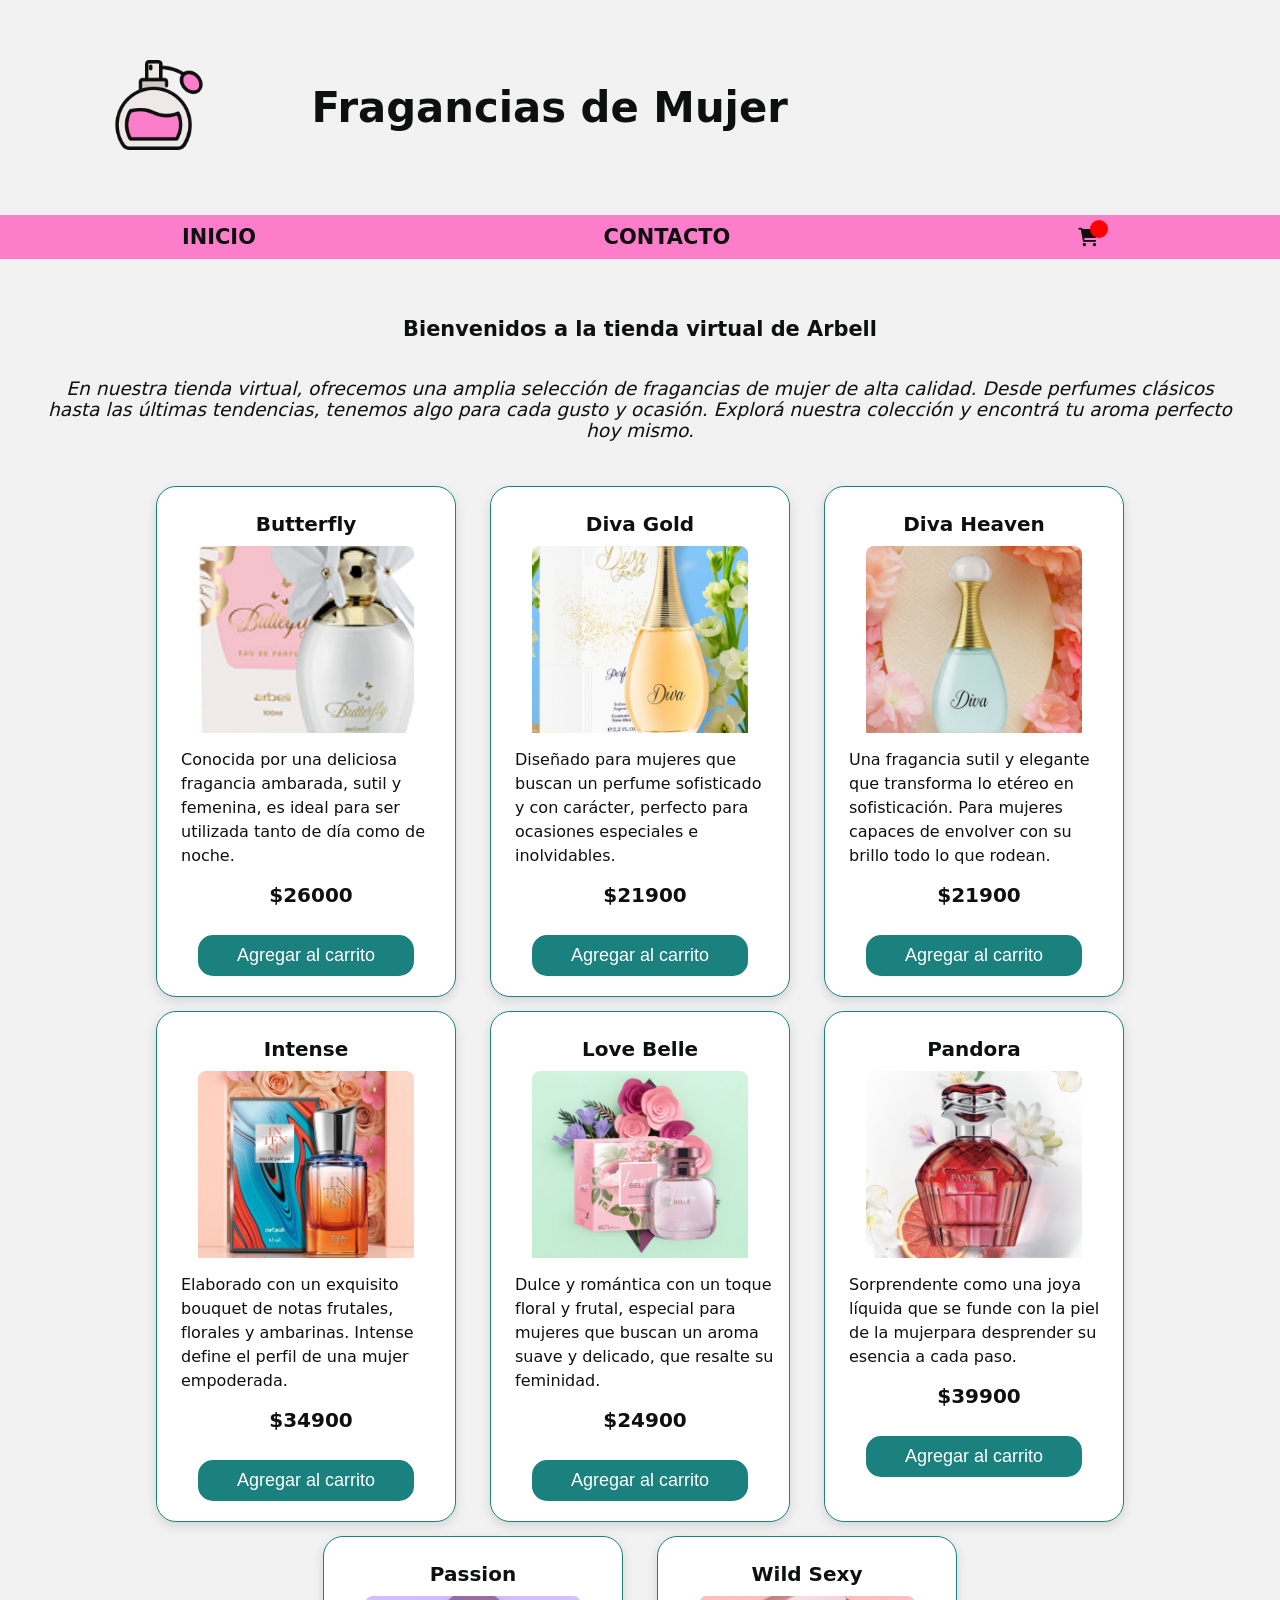
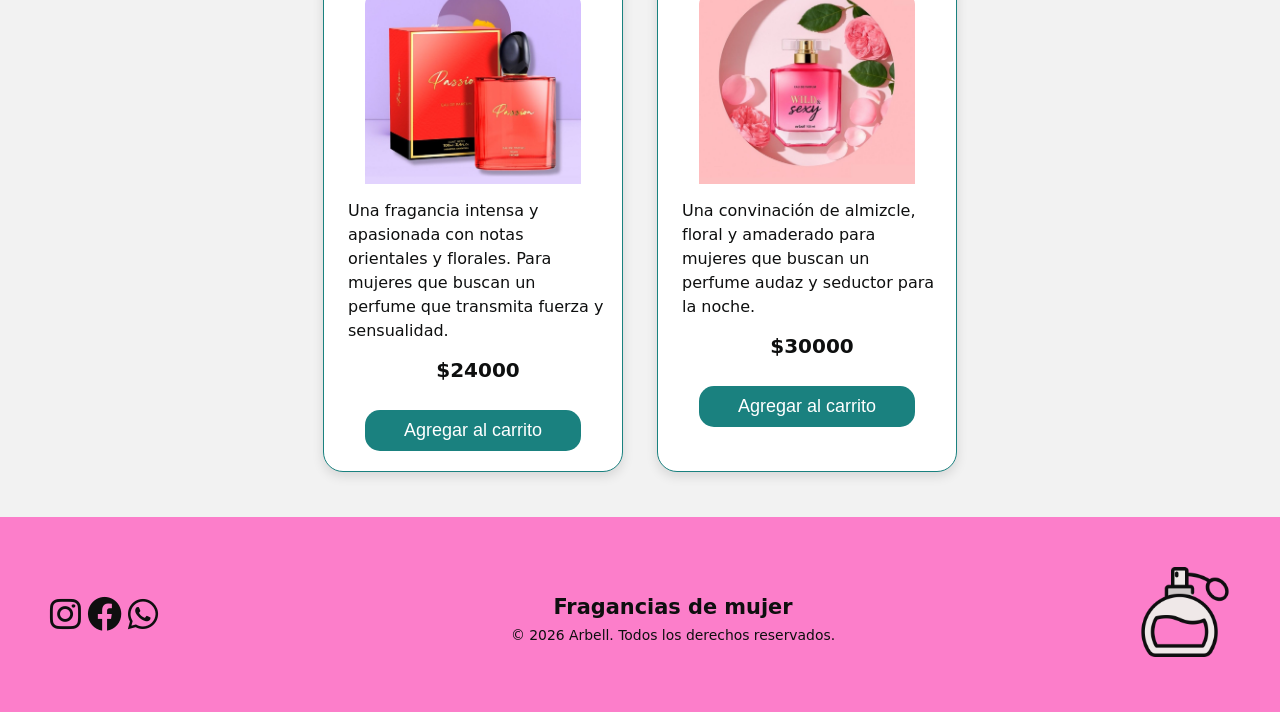
==== commit bb221a31: "carpeta css" ====
--- a/index.html
+++ b/index.html
@@ -7,7 +7,7 @@
     <link rel="shortcut icon" href="/img/perfume.png" type="image/x-icon">
     <link rel="stylesheet" href="https://cdnjs.cloudflare.com/ajax/libs/font-awesome/6.0.0-beta3/css/
 all.min.css">
-    <link rel="stylesheet" href="./CSS/style.css"><!--va último para que tome primero los demás estilos-->
+    <link rel="stylesheet" href="./css/style.css"><!--va último para que tome primero los demás estilos-->
     <title>Fragancias de mujer</title>
 </head>
 
--- a/css/style.css
+++ b/css/style.css
@@ -0,0 +1,339 @@
+* {
+    margin: 0;
+    padding: 0;
+    box-sizing: border-box;
+    /*para saber que tamaño tiene el elemento y no se me desordene la pagina*/
+    /*tiene en cuenta el padding y el border*/
+}
+
+html {
+    font-size: 72.5%;
+}
+
+body {
+    min-height: 100vh;
+    display: flex;
+    flex-direction: column;
+    width: 100%;
+    font-family: system-ui, Avenir, Helvetica, Arial, sans-serif;
+    font-size: 1.8rem;
+    background-color: #f2f2f2;
+    color: #0e0f0f;
+}
+
+.header {
+    display: flex;
+    padding: 10px 5%;
+}
+
+.img {
+    margin: 50px;
+    width: 90px;
+
+}
+
+.marca {
+    display: flex;
+    width: 80%;
+    align-items: center;
+    padding: 0 5%;
+}
+
+nav {
+    width: 100%;
+    background-color: #FC7ECA;
+
+}
+
+nav ul {
+    display: flex;
+    gap: 3rem;
+    justify-content: space-around;
+    list-style: none;
+    padding: 10px 2%;
+}
+.fa-cart-shopping {
+    font-size: 18px;
+}
+.link-carrito {
+    position: relative;
+}
+
+.icono-carrito {
+    font-size: 18px;
+}
+
+.carrito-icono {
+    position: absolute;
+    top: -5px;
+    left: 12px;
+
+    background-color: red;
+    color: white;
+
+    font-size: 10px;
+    font-weight: bold;
+
+    width: 18px;
+    height: 18px;
+    border-radius: 50%;
+
+    display: flex;
+    justify-content: center;
+    align-items: center;
+}
+a {
+    font-weight: 700;
+    color: #0e0f0f;
+    text-decoration: none;
+}
+
+main {
+    margin: 2% 0;
+    flex: 1;
+    /*para que ocupe todo el espacio disponible, el footer y el head van a usar lo mínimo*/
+    flex-direction: column;
+}
+
+h2 {
+    font-size: 1.8rem;
+    margin:1% 2%;
+    text-align: center;
+}
+
+.descripcion {
+    font-size: 1.6rem;
+    font-style: italic;
+    text-align: center;
+    padding: 2%;
+}
+
+.contenedor-tarjetas {
+    display: flex;
+    flex-wrap: wrap;
+    justify-content: center;
+    gap: 14px;
+    margin-top: 20px;
+}
+
+
+.tarjeta {
+    width: 300px;
+    background-color: #fff;
+    border-radius: 20px;
+    padding: 10px 14px;
+    box-shadow: 0 4px 12px rgba(0, 0, 0, 0.12);
+    box-sizing: border-box;
+    margin: 0 10px;
+    border: 1px solid #1a817f;
+    text-align: center;
+}
+
+.imagen-producto {
+    width: 80%;
+    height: 17rem;
+    object-fit: cover;
+    padding-bottom: 10px;
+    border-radius: 8px;
+
+}
+
+.tarjeta h3 {
+    font-size: 20px;
+    margin: 15px 0 10px;
+
+}
+
+.tarjeta p {
+    padding-left: 10px;
+    font-size: 16px;
+    line-height: 1.5;
+    margin: 0 0 12px;
+    text-align: start;
+}
+
+.tarjeta .precio {
+    display: block;
+    font-size: 20px;
+    font-weight: bold;
+    text-align: CENTER;
+    margin-bottom: 15px;
+}
+
+.boton-agregar {
+    width: 80%;
+    padding: 10px;
+    border-radius: 15px;
+    margin: 10px auto;
+    border: none;
+    background-color: #1a817f;
+    color: white;
+    font-size: 18px;
+    cursor: pointer;
+    transition: background-color 0.3s;
+}
+.boton-vaciar {
+    padding: 10px 20px;
+    border-radius: 15px;
+    margin: 10px 10%;
+    border: none;
+    background-color: #1a817f;
+    color: white;
+    font-size: 18px;
+    cursor: pointer;
+    transition: background-color 0.3s;
+}
+
+a:hover {
+    color: #1a817f;
+}
+
+.boton-agregar:hover {
+    background-color: #0fc2c0;
+}
+
+footer {
+    display: flex;
+    justify-content: space-around;
+    align-items: center;
+    background-color: #FC7ECA;
+}
+
+.footer1 {
+    padding: 50px;
+    WIDTH: 20%;
+    color: #0e0f0f;
+    flex-wrap: wrap;
+}
+
+.footer2 {
+    flex: 1;
+    padding: 30px 0;
+    JUSTIFY-CONTENT: CENTER;
+}
+.footer2 p {
+    font-size: 1.2rem;
+    text-align: center;
+}
+
+FOOTER P {
+    font-size: 1.3rem;
+    text-align: center;
+}
+
+i {
+    font-size: 3rem;
+}
+
+/* Estilos para la sección de contacto */
+section {
+    display: flex;
+    flex-direction: column;
+    align-items: center;
+    padding: 20px;
+
+}
+
+.formulario {
+    width: 600px;
+    background-color: #fff;
+    border-radius: 20px;
+    justify-content: center;
+    padding: 25px;
+    box-shadow: 0 4px 12px rgba(0, 0, 0, 0.12);
+    /*  box-sizing: border-box;*/
+    margin: 20px 25%;
+    border: 1px solid #1a817f;
+    text-align: left;
+}
+
+form {
+    display: flex;
+    flex-direction: column;
+    gap: 5px;
+}
+
+form label {
+    font-size: 1.6rem;
+    font-weight: bold;
+}
+
+form input,
+form textarea {
+    width: 100%;
+    padding: 10px;
+    border-radius: 8px;
+    border: 1px solid #ccc;
+    font-size: 2rem;
+}
+
+@media (max-width: 600px) {
+    body {
+        font-size: 1.6rem;
+    }
+
+    h1 {
+        font-size: 1.6rem;
+    }
+
+    h2 {
+        font-size: 1.3rem;
+    }
+
+    nav ul {
+        text-align: center;
+        gap: 0.8rem;
+    }
+
+    nav,
+    form label,
+    form input,
+    form textarea {
+        font-size: 1.1rem;
+    }
+.marca{
+        width: 100%;
+        padding: 5%;
+    }
+    p {
+        font-size: 1.1rem;
+    }
+
+    .img {
+        display: none;
+    }
+
+    nav ul {
+        flex-direction: column;
+    }
+
+    .tarjeta p {
+        font-size: 1.1rem;
+    }
+.tarjeta img {
+        height: 10rem;
+        WIDTH: 50%;
+    }
+    .footer1 {
+        padding: 0 16px;
+        width: 10%;
+    }
+    .footer2 p{
+        font-size: 0.8rem;
+    }
+
+    i {
+        font-size: 2rem;
+    }
+
+    .formulario {
+        width: 80%;
+        min-width: 300px;
+        margin: 20px 10%;
+    }
+.boton-vaciar{
+        width: 100%;
+    }
+    
+    
+}
